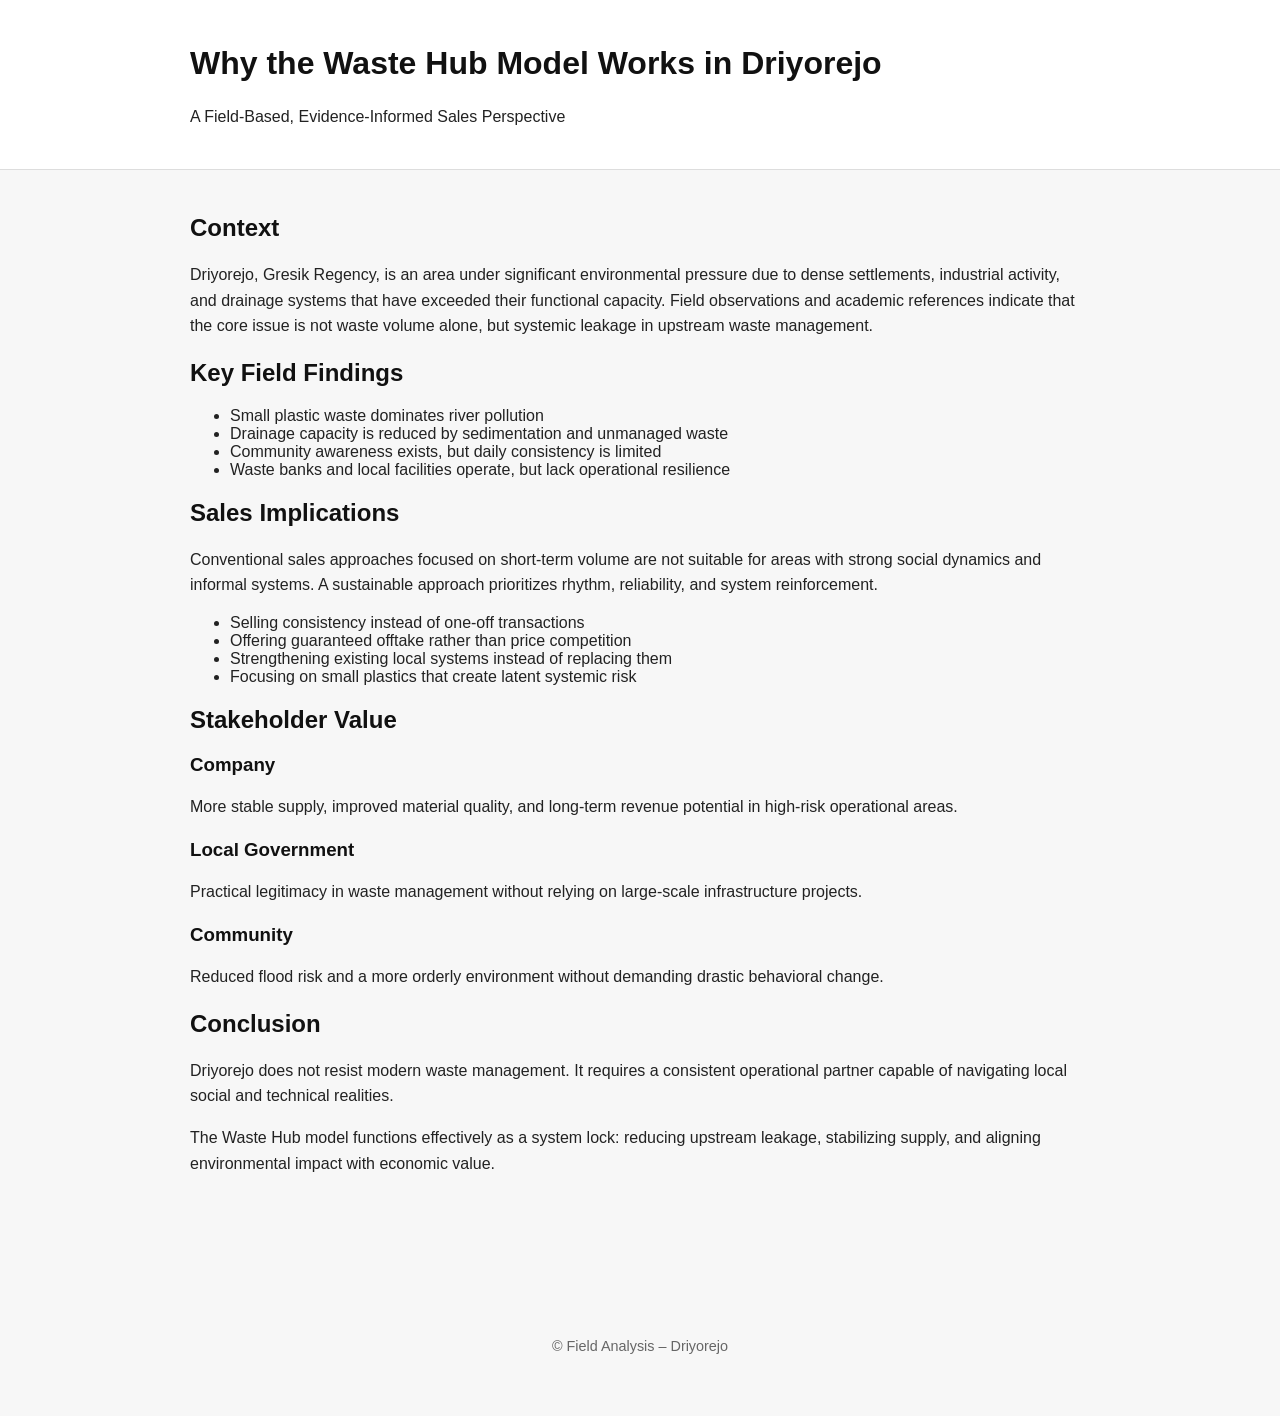
==== en.html @ e570c87b "Create en.html" ====
<!DOCTYPE html>
<html lang="en">
<head>
  <meta charset="UTF-8">
  <meta name="viewport" content="width=device-width, initial-scale=1.0">
  <title>Why the Waste Hub Model Works in Driyorejo</title>
  <link rel="stylesheet" href="style.css">
</head>
<body>

<header>
  <div class="container">
    <h1>Why the Waste Hub Model Works in Driyorejo</h1>
    <p class="subtitle">
      A Field-Based, Evidence-Informed Sales Perspective
    </p>
  </div>
</header>

<main class="container">

  <section>
    <h2>Context</h2>
    <p>
      Driyorejo, Gresik Regency, is an area under significant environmental pressure
      due to dense settlements, industrial activity, and drainage systems that
      have exceeded their functional capacity. Field observations and academic
      references indicate that the core issue is not waste volume alone, but
      systemic leakage in upstream waste management.
    </p>
  </section>

  <section>
    <h2>Key Field Findings</h2>
    <ul>
      <li>Small plastic waste dominates river pollution</li>
      <li>Drainage capacity is reduced by sedimentation and unmanaged waste</li>
      <li>Community awareness exists, but daily consistency is limited</li>
      <li>Waste banks and local facilities operate, but lack operational resilience</li>
    </ul>
  </section>

  <section>
    <h2>Sales Implications</h2>
    <p>
      Conventional sales approaches focused on short-term volume are not suitable
      for areas with strong social dynamics and informal systems.
      A sustainable approach prioritizes rhythm, reliability, and system reinforcement.
    </p>

    <ul>
      <li>Selling consistency instead of one-off transactions</li>
      <li>Offering guaranteed offtake rather than price competition</li>
      <li>Strengthening existing local systems instead of replacing them</li>
      <li>Focusing on small plastics that create latent systemic risk</li>
    </ul>
  </section>

  <section>
    <h2>Stakeholder Value</h2>

    <h3>Company</h3>
    <p>
      More stable supply, improved material quality,
      and long-term revenue potential in high-risk operational areas.
    </p>

    <h3>Local Government</h3>
    <p>
      Practical legitimacy in waste management without relying on
      large-scale infrastructure projects.
    </p>

    <h3>Community</h3>
    <p>
      Reduced flood risk and a more orderly environment
      without demanding drastic behavioral change.
    </p>
  </section>

  <section>
    <h2>Conclusion</h2>
    <p>
      Driyorejo does not resist modern waste management.
      It requires a consistent operational partner
      capable of navigating local social and technical realities.
    </p>
    <p>
      The Waste Hub model functions effectively as a system lock:
      reducing upstream leakage, stabilizing supply,
      and aligning environmental impact with economic value.
    </p>
  </section>

</main>

<footer>
  <div class="container">
    <p>© Field Analysis – Driyorejo</p>
  </div>
</footer>

</body>
</html>
---- style.css ----
body {
  font-family: Arial, sans-serif;
  margin: 0;
  background: #f7f7f7;
  color: #222;
}

header {
  background: #ffffff;
  border-bottom: 1px solid #ddd;
}

.container {
  max-width: 900px;
  margin: auto;
  padding: 24px;
}

h1, h2, h3 {
  color: #111;
}

p {
  line-height: 1.6;
}

footer {
  margin-top: 60px;
  padding: 20px 0;
  text-align: center;
  font-size: 0.9rem;
  color: #666;
}
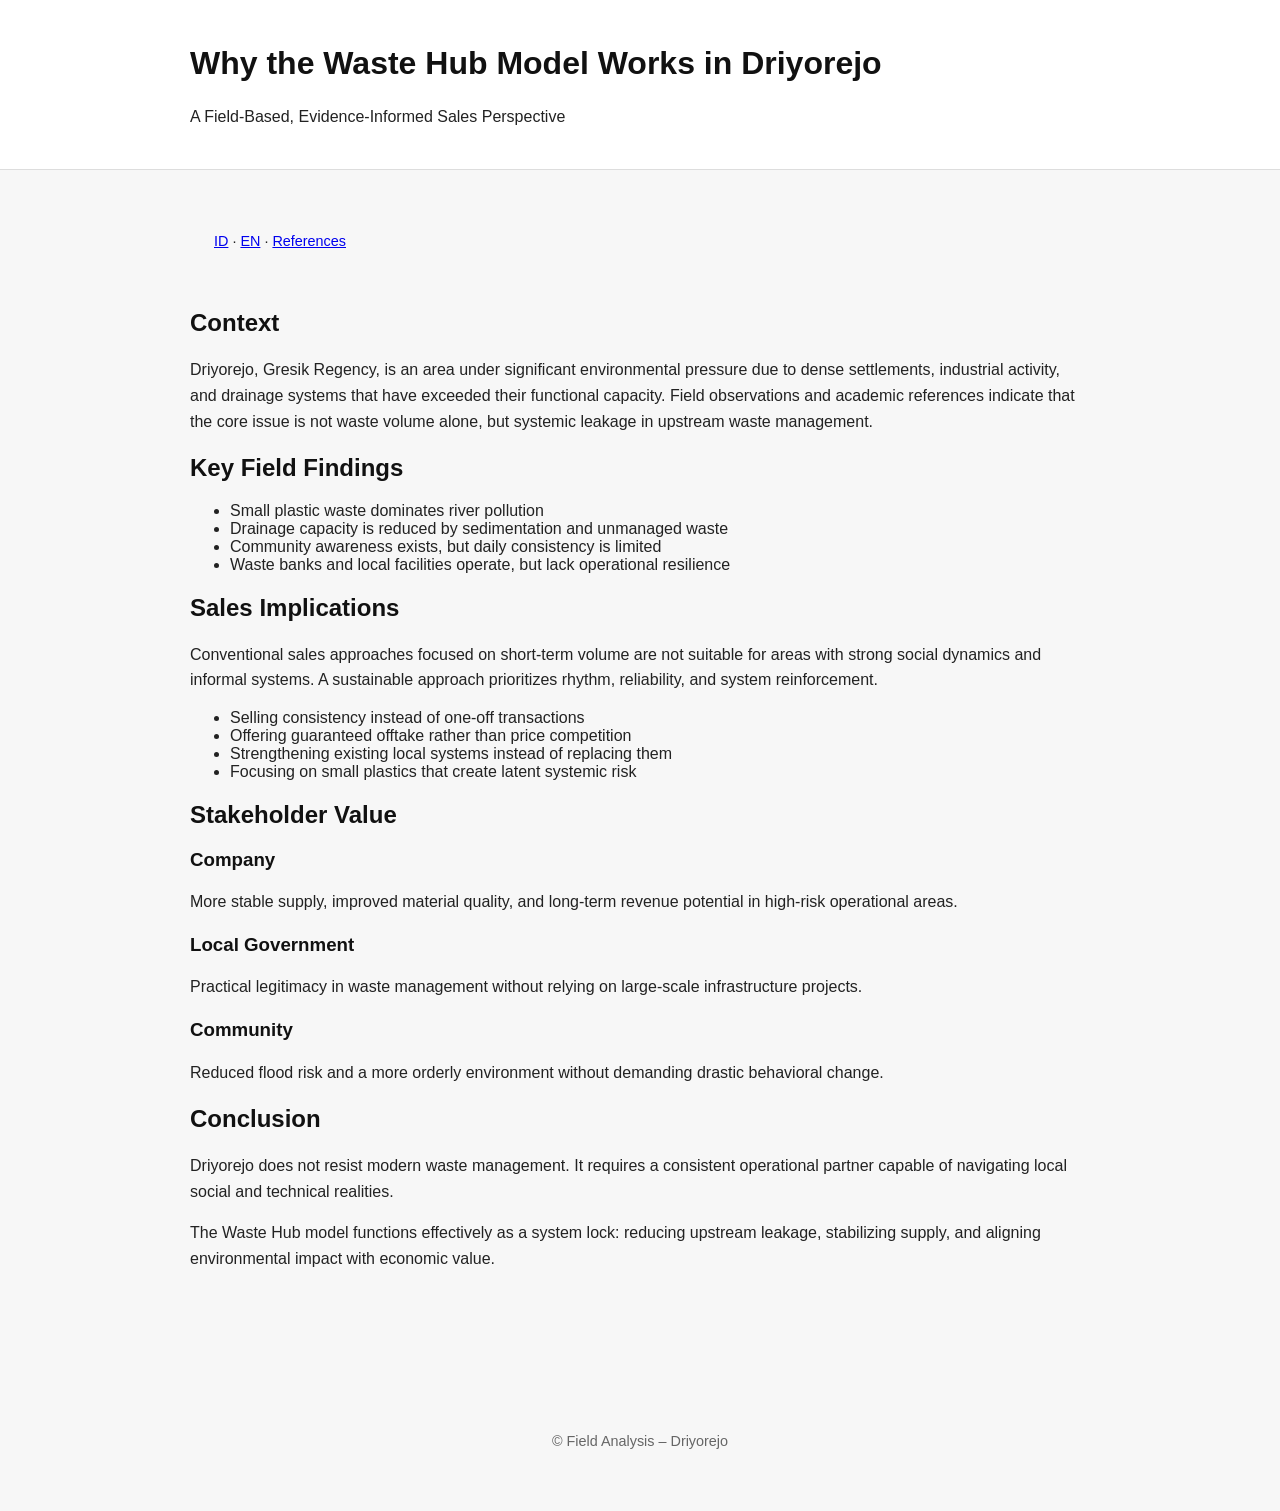
==== commit 93873d62: "Update en.html" ====
--- a/en.html
+++ b/en.html
@@ -18,6 +18,13 @@
 </header>
 
 <main class="container">
+  <nav class="container">
+  <p style="margin:12px 0;font-size:0.9rem;">
+    <a href="index.html">ID</a> ·
+    <a href="en.html">EN</a> ·
+    <a href="references.html">References</a>
+  </p>
+</nav>
 
   <section>
     <h2>Context</h2>
